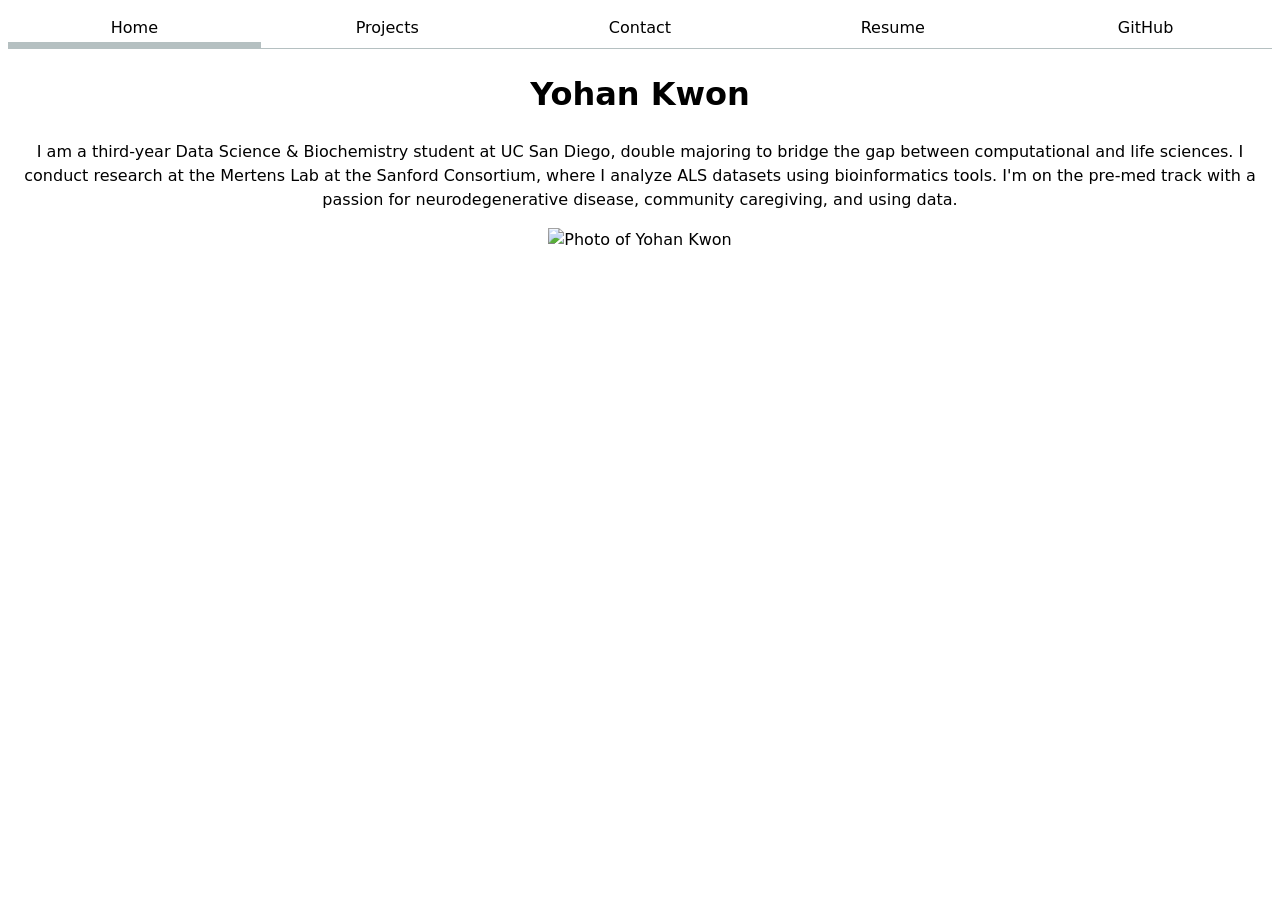
==== index.html @ d1a2042a "Step 2" ====
<!DOCTYPE html>
<html lang="en">
<head>
    <meta charset="UTF-8">
    <meta name="viewport" content="width=device-width, initial-scale=1.0">
    <title>YOHAN_KWON: Personal site and portfolio</title>
    <link rel="stylesheet" href="style.css">
    <style>
        body {
            text-align: center;
        }
        img {
            width: 600px;
        }
    </style>
</head>
<body>
    <nav>
        <a href="/" class="current">Home</a>
        <a href="/projects">Projects</a>
        <a href="/contact">Contact</a>
        <a href="/resume/index.html">Resume</a>
        <a href="https://github.com/yohannnkwon" target="_blank">GitHub</a>
    </nav>
    <h1>Yohan Kwon</h1>
    <p>I am a third-year Data Science & Biochemistry student at UC San Diego, double majoring to bridge the gap between computational and life sciences. I conduct research at the Mertens Lab at the Sanford Consortium, where I analyze ALS datasets using bioinformatics tools. I'm on the pre-med track with a passion for neurodegenerative disease, community caregiving, and using data.</p>
    <img src="images/IMG_2853.jpg" alt="Photo of Yohan Kwon">
</body>
</html>
---- style.css ----
:root {
  --color-accent: oklch(65% 50% 0);
}

html {
  accent-color: var(--color-accent);
}

body {
  /* Set line height to 1.5 times the font size
	   and use the OS’s UI font as the website font
	 */
  font: 100%/1.5 system-ui;
}

nav {
  display: flex;
  margin-bottom: 1em;
  border-bottom: 1px solid oklch(80% 3% 200);
}

nav a {
  flex: 1;
  text-decoration: none;
  color: inherit;
  text-align: center;
  padding: 0.5em;
}

nav a.current {
  border-bottom: 0.4em solid oklch(80% 3% 200);
  padding-bottom: 0.1em;
}

nav a:hover {
  border-bottom: 0.4em solid var(--color-accent);
  padding-bottom: 0.1em;
  background-color: oklch(from var(--color-accent) 95% 5% h);
}
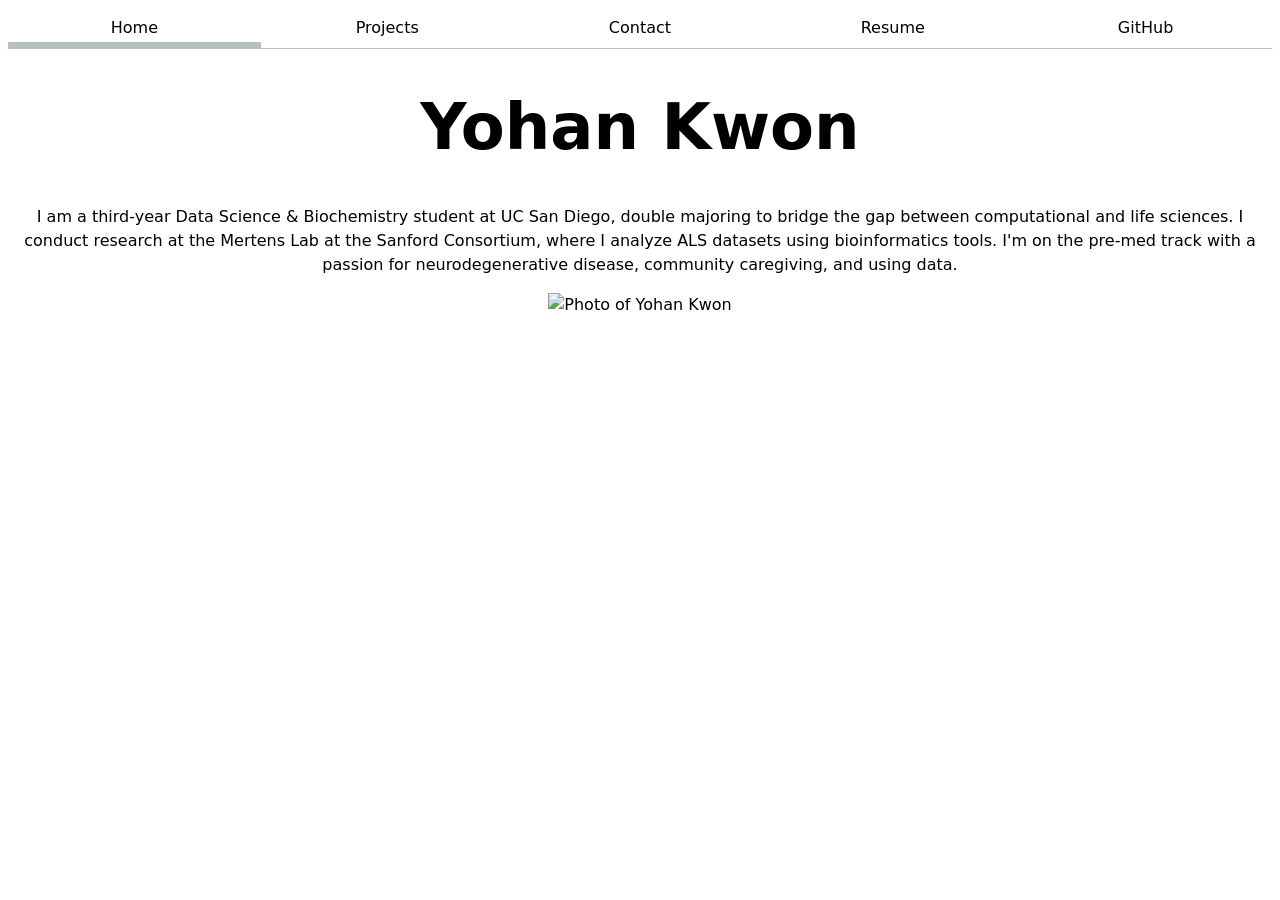
==== commit db788cf2: "Fix" ====
--- a/index.html
+++ b/index.html
@@ -16,10 +16,10 @@
 </head>
 <body>
     <nav>
-        <a href="/" class="current">Home</a>
-        <a href="/projects">Projects</a>
-        <a href="/contact">Contact</a>
-        <a href="/resume/index.html">Resume</a>
+        <a href="." class="current">Home</a>
+        <a href="projects/">Projects</a>
+        <a href="contact/">Contact</a>
+        <a href="resume/">Resume</a>
         <a href="https://github.com/yohannnkwon" target="_blank">GitHub</a>
     </nav>
     <h1>Yohan Kwon</h1>
--- a/style.css
+++ b/style.css
@@ -36,4 +36,53 @@
   border-bottom: 0.4em solid var(--color-accent);
   padding-bottom: 0.1em;
   background-color: oklch(from var(--color-accent) 95% 5% h);
+}
+
+/* Step 3.1: Integrate typography */
+input, textarea, button {
+  font: inherit;
+}
+
+/* Step 3.3: Grid layout for contact form */
+form {
+  display: grid;
+  grid-template-columns: auto 1fr;
+  gap: 1em;
+}
+
+form label {
+  display: grid;
+  grid-template-columns: subgrid;
+  grid-column: 1 / -1;
+}
+
+form button {
+  grid-column: 1 / -1;
+}
+
+/* Step 4.2 & 4.3: Projects grid */
+.projects {
+  display: grid;
+  grid-template-columns: repeat(auto-fill, minmax(15em, 1fr));
+  gap: 1em;
+}
+
+.projects article {
+  display: grid;
+  grid-template-rows: subgrid;
+  grid-row: span 3;
+}
+
+.projects article h2 {
+  margin: 0;
+}
+
+/* Step 4.4: Heading styles */
+h1 {
+  font-size: 400%;
+}
+
+h1, h2, h3, h4, h5, h6 {
+  line-height: 1.1;
+  text-wrap: balance;
 }
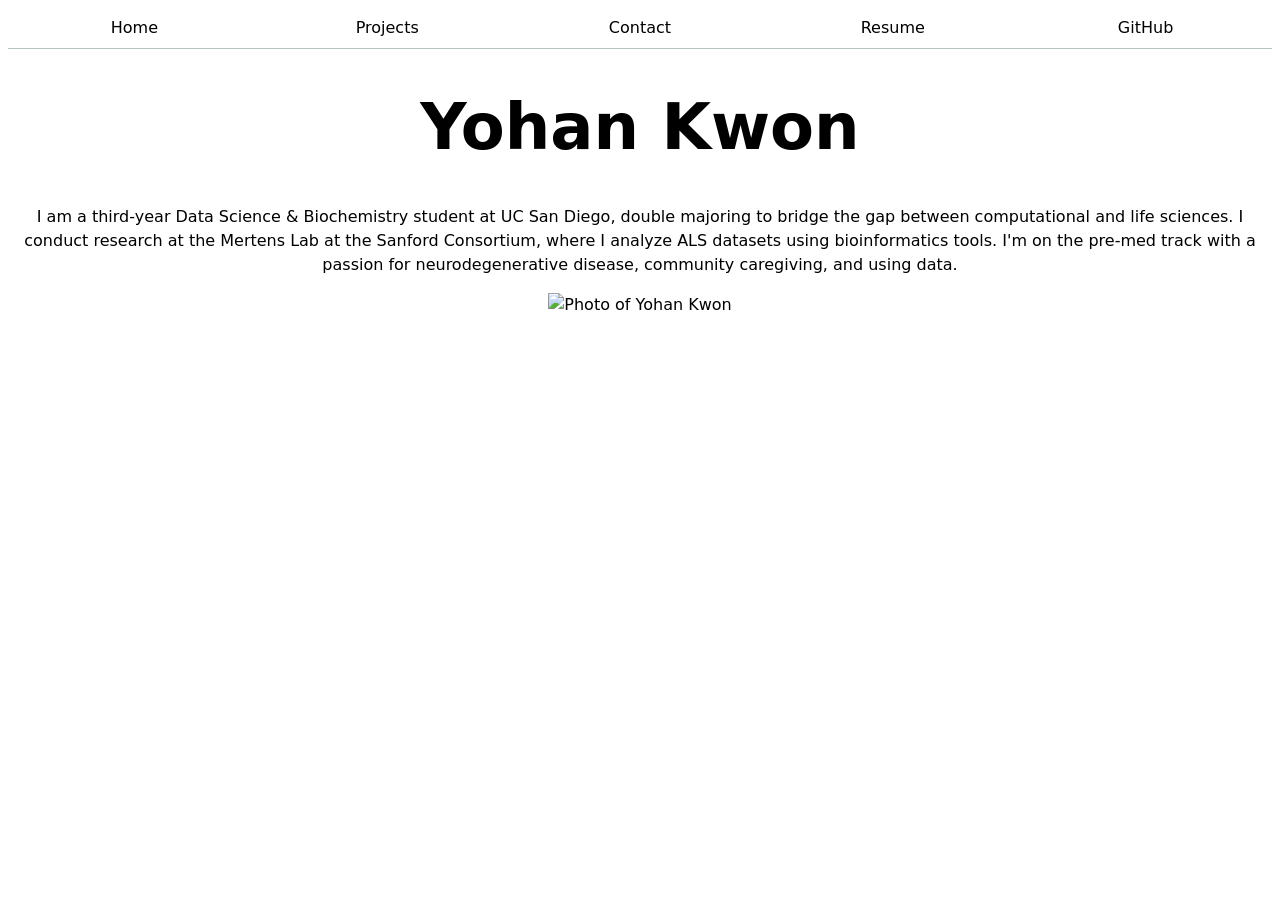
==== commit 522283a1: "Lab 3 - Step 2" ====
--- a/index.html
+++ b/index.html
@@ -5,6 +5,7 @@
     <meta name="viewport" content="width=device-width, initial-scale=1.0">
     <title>YOHAN_KWON: Personal site and portfolio</title>
     <link rel="stylesheet" href="style.css">
+    <script src="global.js" type="module"></script>
     <style>
         body {
             text-align: center;
@@ -16,7 +17,7 @@
 </head>
 <body>
     <nav>
-        <a href="." class="current">Home</a>
+        <a href=".">Home</a>
         <a href="projects/">Projects</a>
         <a href="contact/">Contact</a>
         <a href="resume/">Resume</a>
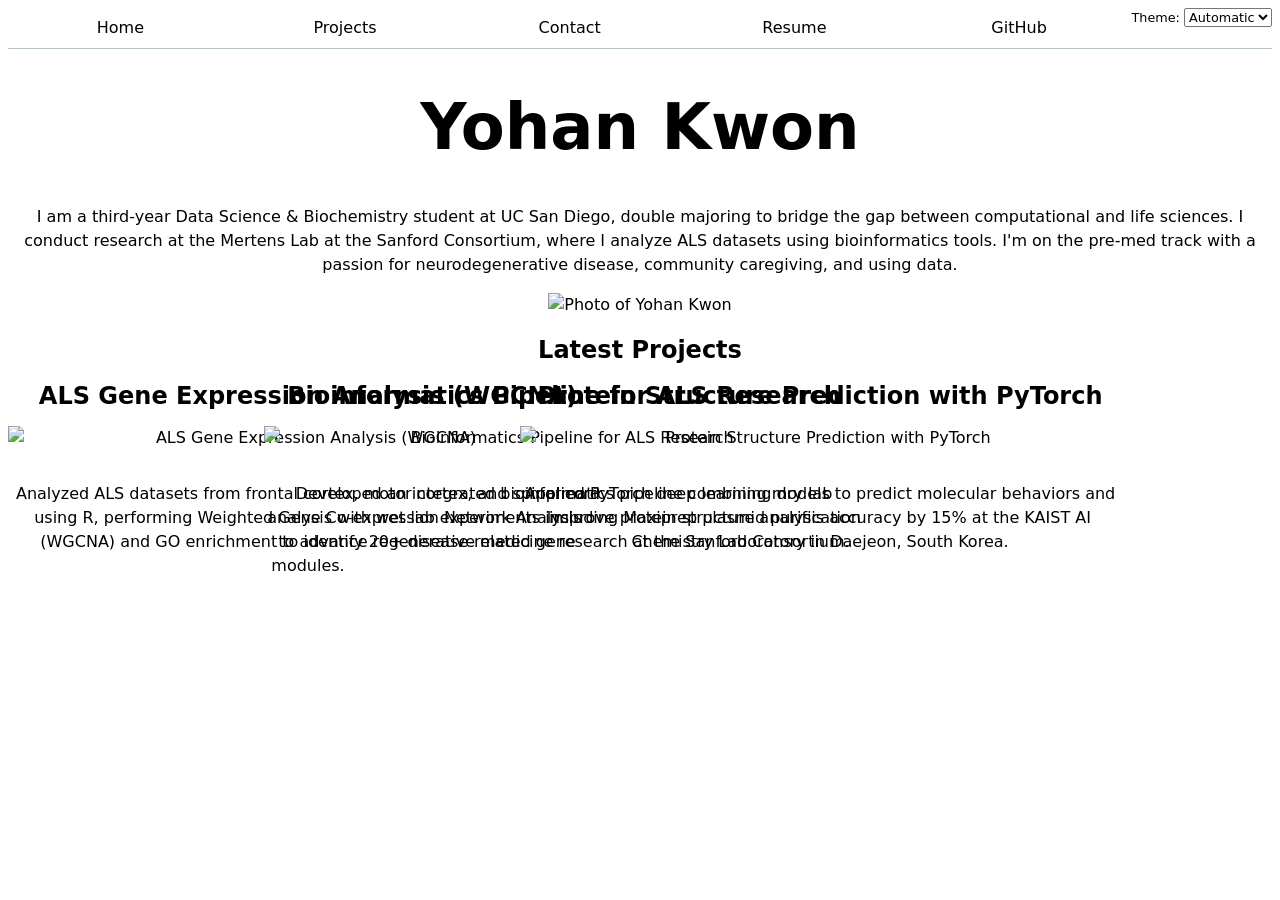
==== commit ea7a1c35: "Lab 4" ====
--- a/index.html
+++ b/index.html
@@ -6,6 +6,7 @@
     <title>YOHAN_KWON: Personal site and portfolio</title>
     <link rel="stylesheet" href="style.css">
     <script src="global.js" type="module"></script>
+    <script src="index.js" type="module" defer></script>
     <style>
         body {
             text-align: center;
@@ -16,15 +17,13 @@
     </style>
 </head>
 <body>
-    <nav>
-        <a href=".">Home</a>
-        <a href="projects/">Projects</a>
-        <a href="contact/">Contact</a>
-        <a href="resume/">Resume</a>
-        <a href="https://github.com/yohannnkwon" target="_blank">GitHub</a>
-    </nav>
-    <h1>Yohan Kwon</h1>
+<h1>Yohan Kwon</h1>
     <p>I am a third-year Data Science & Biochemistry student at UC San Diego, double majoring to bridge the gap between computational and life sciences. I conduct research at the Mertens Lab at the Sanford Consortium, where I analyze ALS datasets using bioinformatics tools. I'm on the pre-med track with a passion for neurodegenerative disease, community caregiving, and using data.</p>
     <img src="images/IMG_2853.jpg" alt="Photo of Yohan Kwon">
+
+    <div id="profile-stats"></div>
+
+    <h2>Latest Projects</h2>
+    <div class="projects"></div>
 </body>
 </html>
--- a/style.css
+++ b/style.css
@@ -4,6 +4,7 @@
 
 html {
   accent-color: var(--color-accent);
+  color-scheme: light dark;
 }
 
 body {
@@ -11,12 +12,14 @@
 	   and use the OS’s UI font as the website font
 	 */
   font: 100%/1.5 system-ui;
+  position: relative;
 }
 
 nav {
   display: flex;
   margin-bottom: 1em;
-  border-bottom: 1px solid oklch(80% 3% 200);
+  --border-color: oklch(50% 10% 200 / 40%);
+  border-bottom: 1px solid var(--border-color);
 }
 
 nav a {
@@ -28,19 +31,24 @@
 }
 
 nav a.current {
-  border-bottom: 0.4em solid oklch(80% 3% 200);
+  border-bottom: 0.4em solid var(--border-color);
   padding-bottom: 0.1em;
 }
 
 nav a:hover {
   border-bottom: 0.4em solid var(--color-accent);
   padding-bottom: 0.1em;
-  background-color: oklch(from var(--color-accent) 95% 5% h);
+  background-color: color-mix(in oklch, var(--color-accent), canvas 85%);
 }
 
 /* Step 3.1: Integrate typography */
-input, textarea, button {
+input, textarea, button, select {
   font: inherit;
+}
+
+.color-scheme {
+  margin-left: auto;
+  font-size: 80%;
 }
 
 /* Step 3.3: Grid layout for contact form */
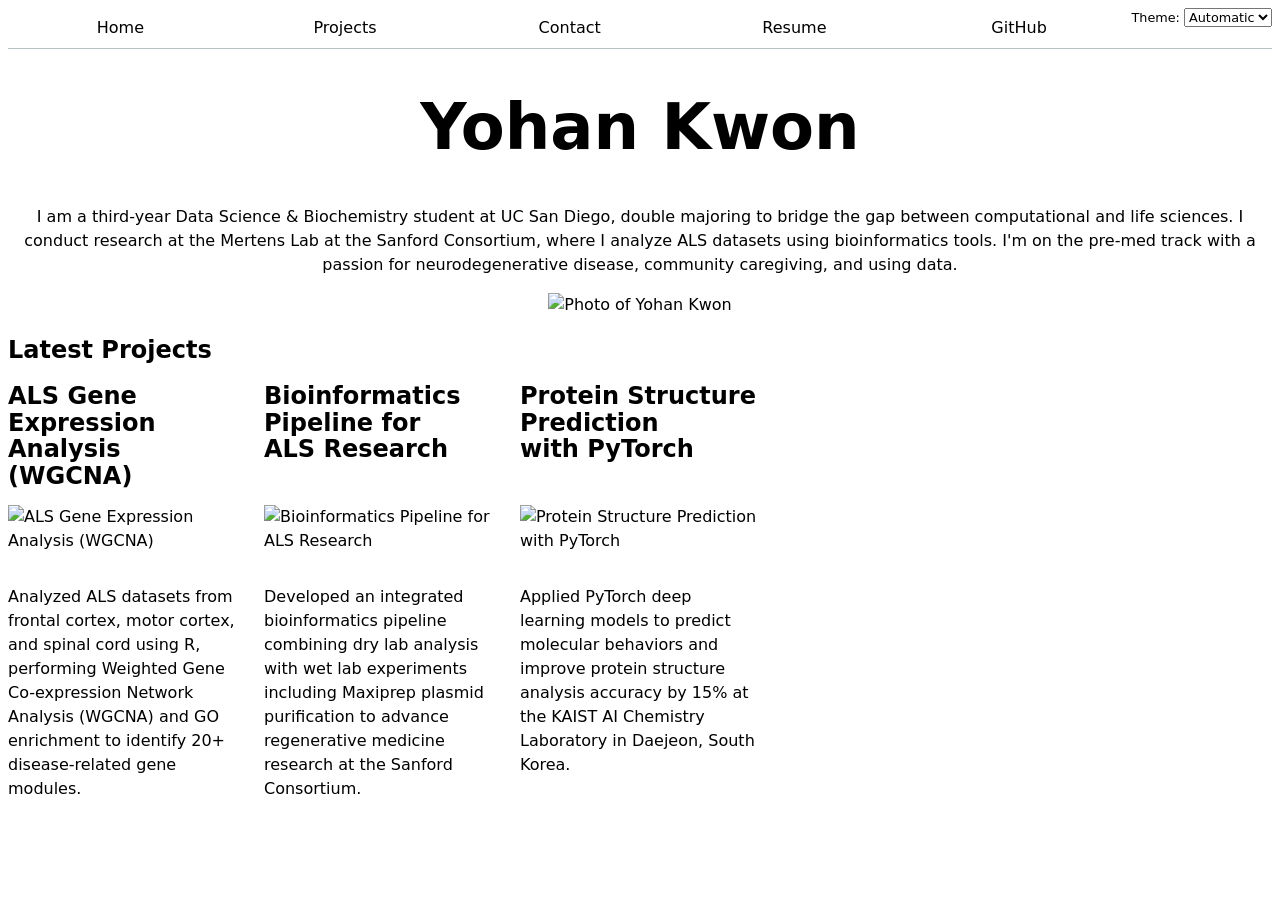
==== commit 90b7d18a: "a" ====
--- a/index.html
+++ b/index.html
@@ -8,18 +8,46 @@
     <script src="global.js" type="module"></script>
     <script src="index.js" type="module" defer></script>
     <style>
-        body {
+        .home-header {
             text-align: center;
         }
-        img {
+        .profile-photo {
             width: 600px;
+            max-width: 100%;
+        }
+        #profile-stats {
+            margin: 1em 0;
+        }
+        #profile-stats dl {
+            display: flex;
+            gap: 2em;
+            justify-content: center;
+            flex-wrap: wrap;
+            margin: 0;
+        }
+        #profile-stats dt {
+            font-weight: bold;
+            font-size: 0.85em;
+            color: oklch(50% 0% 0);
+        }
+        #profile-stats dd {
+            font-size: 1.5em;
+            margin: 0;
+            color: var(--color-accent);
+        }
+        #profile-stats dl > div {
+            display: flex;
+            flex-direction: column;
+            align-items: center;
         }
     </style>
 </head>
 <body>
-<h1>Yohan Kwon</h1>
-    <p>I am a third-year Data Science & Biochemistry student at UC San Diego, double majoring to bridge the gap between computational and life sciences. I conduct research at the Mertens Lab at the Sanford Consortium, where I analyze ALS datasets using bioinformatics tools. I'm on the pre-med track with a passion for neurodegenerative disease, community caregiving, and using data.</p>
-    <img src="images/IMG_2853.jpg" alt="Photo of Yohan Kwon">
+    <div class="home-header">
+        <h1>Yohan Kwon</h1>
+        <p>I am a third-year Data Science & Biochemistry student at UC San Diego, double majoring to bridge the gap between computational and life sciences. I conduct research at the Mertens Lab at the Sanford Consortium, where I analyze ALS datasets using bioinformatics tools. I'm on the pre-med track with a passion for neurodegenerative disease, community caregiving, and using data.</p>
+        <img src="images/IMG_2853.jpg" alt="Photo of Yohan Kwon" class="profile-photo">
+    </div>
 
     <div id="profile-stats"></div>
 
--- a/style.css
+++ b/style.css
@@ -85,6 +85,12 @@
   margin: 0;
 }
 
+.projects article img {
+  max-width: 100%;
+  height: auto;
+  display: block;
+}
+
 /* Step 4.4: Heading styles */
 h1 {
   font-size: 400%;
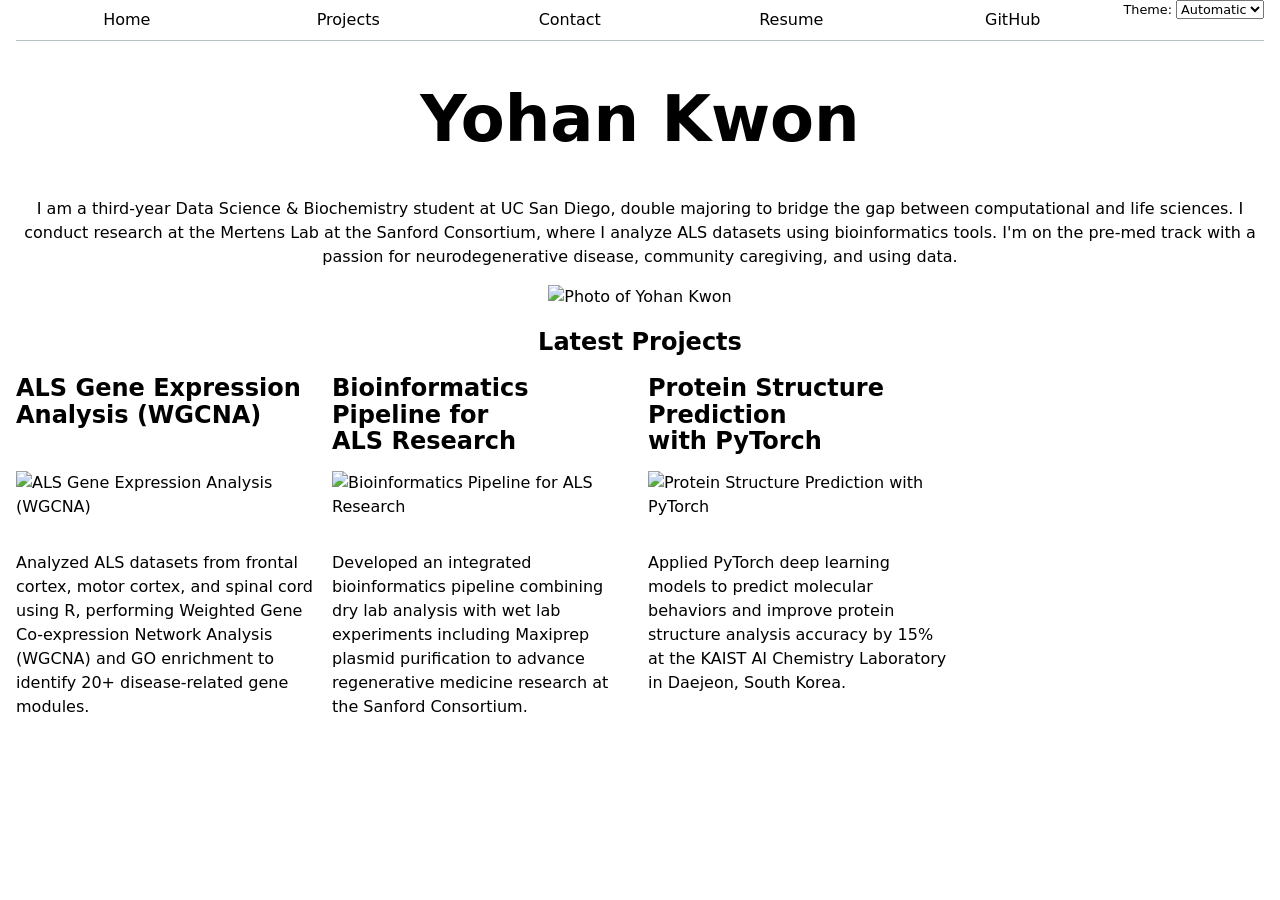
==== commit 22a4470c: "Update" ====
--- a/index.html
+++ b/index.html
@@ -51,7 +51,7 @@
 
     <div id="profile-stats"></div>
 
-    <h2>Latest Projects</h2>
+    <h2 style="text-align: center;">Latest Projects</h2>
     <div class="projects"></div>
 </body>
 </html>
--- a/style.css
+++ b/style.css
@@ -13,6 +13,9 @@
 	 */
   font: 100%/1.5 system-ui;
   position: relative;
+  max-width: 80em;
+  margin: 0 auto;
+  padding: 0 1em;
 }
 
 nav {
